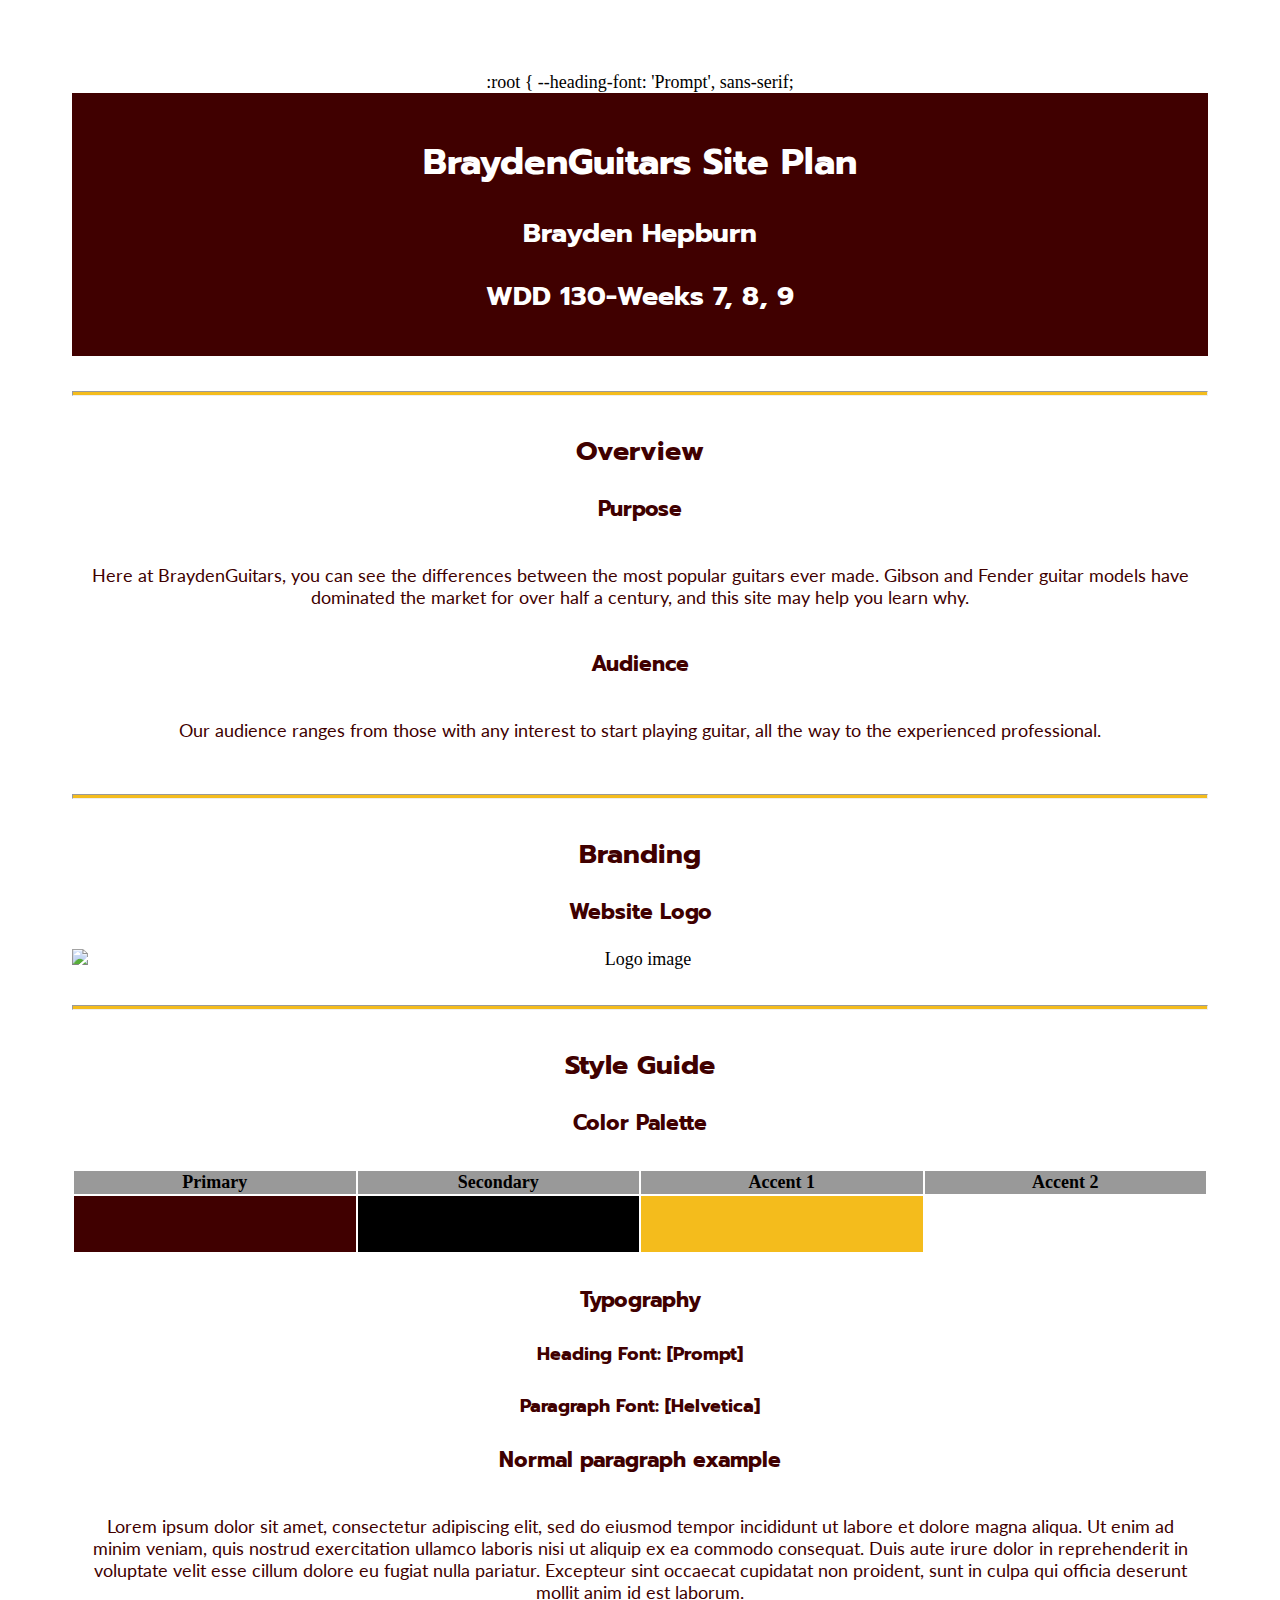
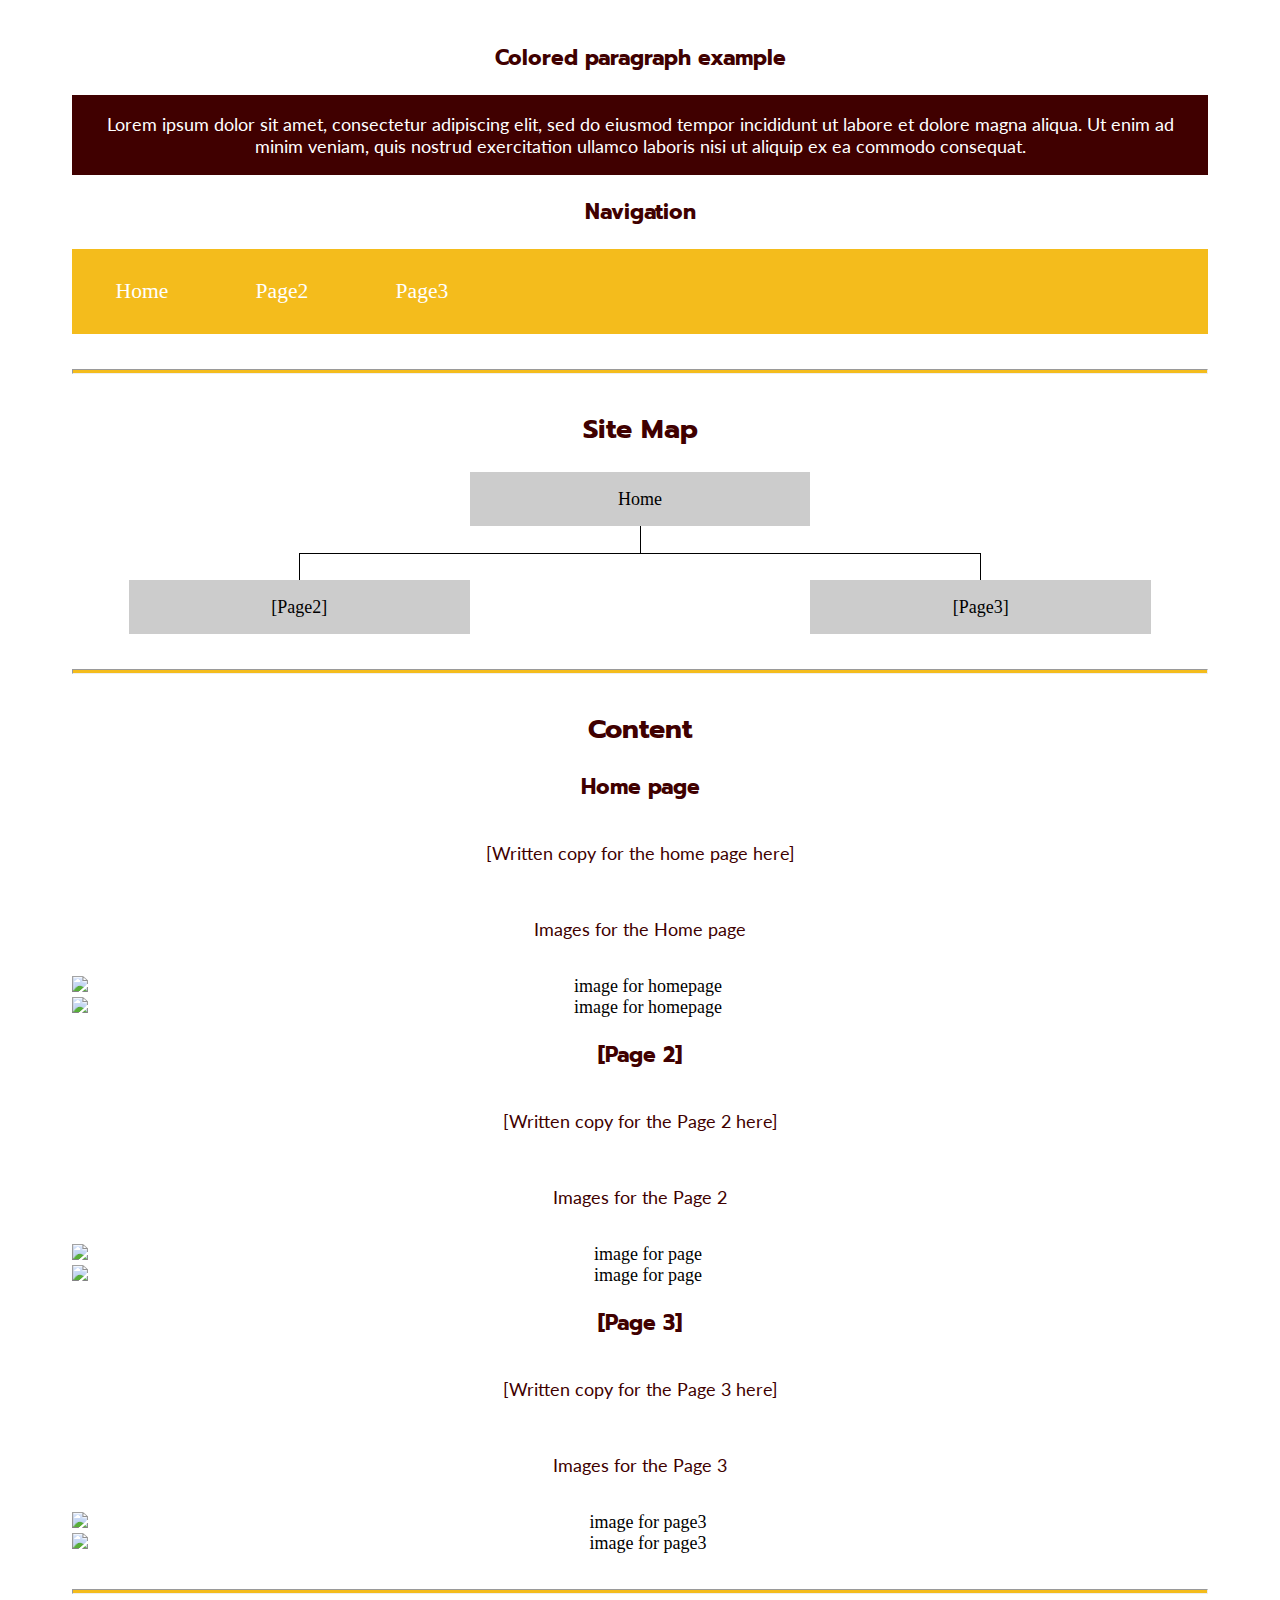
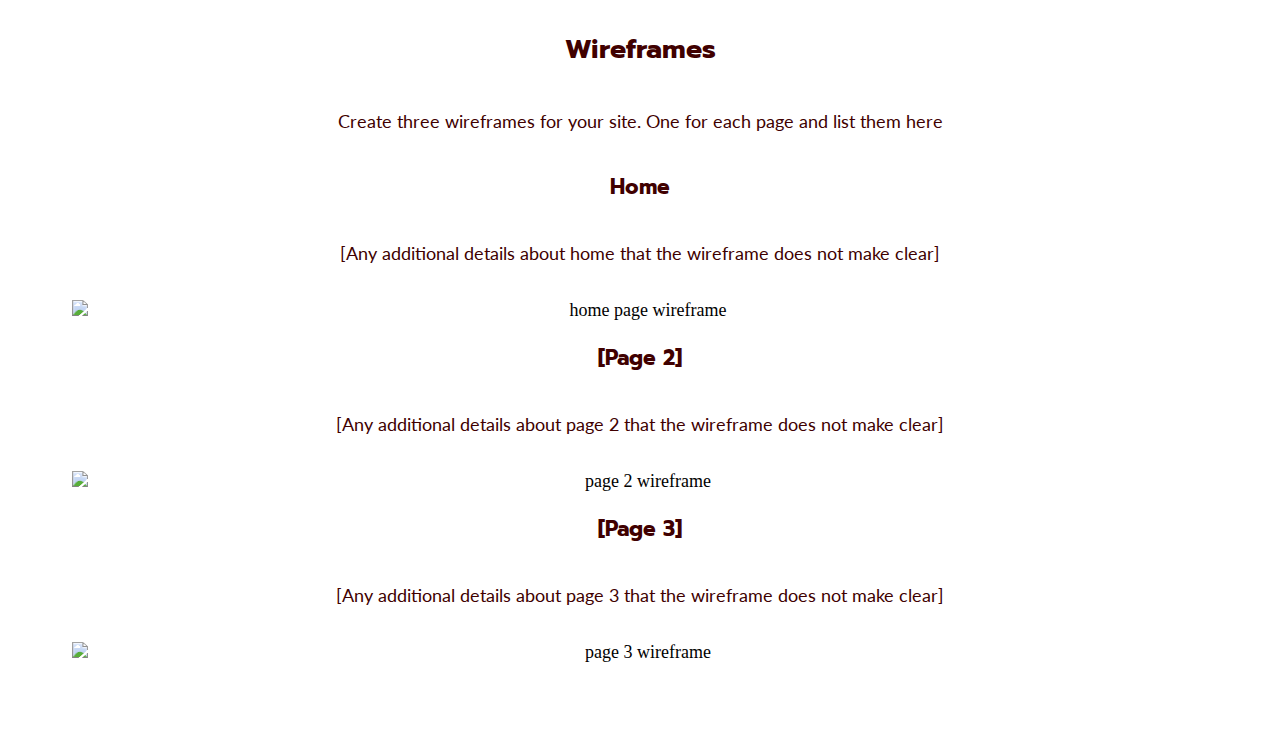
==== Personal Site Plan/site-plan.html @ 511801f4 "font color" ====
<!DOCTYPE html>
<html lang="en-us">
    
  <head>
    <meta charset="utf-8">
    <title>Site Plan</title>
    <link type="text/css" rel="stylesheet" href="styles/site-plan.css">
    <link href="https://fonts.googleapis.com/css2?family=Prompt:wght@400&family=Lato:wght@400&display=swap" rel="stylesheet">
    :root {
        --heading-font: 'Prompt', sans-serif;
  </head>

  <body>
    <header>
      <h1>BraydenGuitars Site Plan</h1>
      <h2>Brayden Hepburn</h2>
      <h2>WDD 130-Weeks 7, 8, 9</h2>
      <!-- In the header above, add the name or your site, your name and class number. For example if you are in section 3 you would put WDD 130.03 -->
    </header>
    <main>

      <!-- ------------------------Steps 2-3------------------------------ -->
      <hr>
      <h2>Overview</h2>
      <h3>Purpose</h3>
      <p>Here at BraydenGuitars, you can see the differences between the most popular guitars ever made. Gibson and Fender guitar models have dominated the market for over half a century, and this site may help you learn why.</p>  <!-- change this -->


      <h3>Audience</h3>
      <p>Our audience ranges from those with any interest to start playing guitar, all the way to the experienced professional. </p>  <!-- change this -->

      <hr>
      <h2>Branding</h2>
      <h3>Website Logo</h3>
      <!-- Replace this with some sort of logo for your site.  A logo can be as simple as the name of your site in a nice font :) -->
      <img src="#" alt="Logo image">
      <hr>
      <h2>
        Style Guide
      </h2>

      <!-- ------------------------Steps 4-8------------------------------ -->

      <h3>
        Color Palette
      </h3>
      <!--  The colors you choose for a website are one of the most important decisions you will make. Follow the instructions on the activity in iLearn. You should have at least 2 colors but do not have to fill in all 4 if you do not need them.  -->

      <table class="colors">
        <tr><th>Primary</th><th>Secondary</th><th>Accent 1</th><th>Accent 2</th></tr>
        <!-- Switch to the site-plan.css file and change your colors there. -->
        <tr><td class="primary"></td><td class="secondary"></td><td class="accent1"></td><td class="accent2"></td></tr>
      </table>

      <!-- ------------------------Step 9------------------------------ -->

      <h3>
        Typography
      </h3>
      <!-- Choose a font for your paragraphs (body copy) and headlines. What font(s) have you chosen? Why did you choose what you did?  Make sure to review the list of web safe fonts at W3Schools.org as a starting point.  Think also about which of your colors above you might use for background and font colors. -->

      <h4>
        Heading Font: [Prompt]  <!-- change this -->
      </h4>
      <h4>
        Paragraph Font: [Helvetica]  <!-- change this -->
      </h4>
      <h3>
        Normal paragraph example
      </h3>
      <p>
        Lorem ipsum dolor sit amet, consectetur adipiscing elit, sed do eiusmod tempor incididunt ut labore et dolore magna aliqua. Ut enim ad minim veniam, quis nostrud exercitation ullamco laboris nisi ut aliquip ex ea commodo consequat. Duis aute irure dolor in reprehenderit in voluptate velit esse cillum dolore eu fugiat nulla pariatur. Excepteur sint occaecat cupidatat non proident, sunt in culpa qui officia deserunt mollit anim id est laborum.
      </p>
      <h3>
        Colored paragraph example
      </h3>
      <p class="colored">
        Lorem ipsum dolor sit amet, consectetur adipiscing elit, sed do eiusmod tempor incididunt ut labore et dolore magna aliqua. Ut enim ad minim veniam, quis nostrud exercitation ullamco laboris nisi ut aliquip ex ea commodo consequat. 
      </p>

      <!-- ------------------------Step 10------------------------------ -->

      <h3>
        Navigation
      </h3>
      <!-- Think about how you want your navigation bar to look. In the site-plan.css file change the colors to your colors to get the look you desire. --> 
      <nav>
        <a href="#">Home</a>
        <a href="#">Page2</a>
        <a href="#">Page3</a>
      </nav>
      <hr>
      <h2>
        Site Map
      </h2>
      <div class="sitemap">
        <div class="sm-home">
          Home
        </div>
        <div class="sm-page2">
          [Page2] <!-- change this -->
        </div>
        <div class="sm-page3">
          [Page3]  <!-- change this -->
        </div>

        <div class="top">
          &nbsp;
        </div>
        <div class="left">
          &nbsp;
        </div>
        <div class="right">
          &nbsp;
        </div>

      </div>

      <!-- --------Content Section -------------- -->
      <hr>
      <h2>
        Content
      </h2>
      <h3>Home page</h3>
      <p>
        [Written copy for the home page here]
      </p>
      <p>Images for the Home page</p>
        <img src="#" alt="image for homepage">
        <img src="#" alt="image for homepage">

      </ul>
      <h3>[Page 2]</h3>
      <p>
        [Written copy for the Page 2 here]
      </p>
      <p>Images for the Page 2</p>
        <img src="#" alt="image for page">
        <img src="#" alt="image for page">

      </ul>
      <h3>[Page 3]</h3>
      <p>
        [Written copy for the Page 3 here]
      </p>
      <p>Images for the Page 3</p>
        <img src="#" alt="image for page3">
        <img src="#" alt="image for page3">

      </ul>
      <hr>
      <h2>
        Wireframes
      </h2>
      <p>
        Create three wireframes for your site. One for each page and list them here</p>

      <h3>Home</h3>
      <p>         
        [Any additional details about home that the wireframe does not make clear]
      </p>
      <img src="#" alt="home page wireframe">

      <h3>[Page 2]</h3>
      <p>         
        [Any additional details about page 2 that the wireframe does not make clear]
      </p>
      <img src="#" alt="page 2 wireframe">

      <h3>[Page 3]</h3>
      <p>         
        [Any additional details about page 3 that the wireframe does not make clear]
      </p>
      <img src="#" alt="page 3 wireframe">
    </main>
  </body>

</html>
---- Personal Site Plan/styles/site-plan.css ----
:root {
    /* change the values below to your colors from your palette */
    --primary-color: #400000   ;
    --secondary-color: black;
    --accent1-color: #F4BC1C;
    --accent2-color: white;
  
    /* change the values below to your chosen font(s) */
    --heading-font: "Prompt";
    --paragraph-font: Lato, Helvetica, sans-serif;

    @font-face {
        font-family: 'Prompt';
        src: url('fonts.google.com/specimen/Prompt') format('woff2'),
        src: url('fonts/Prompt-Regular.woff') format('woff');
        font-weight: normal;
        font-style: normal;
    }
  
    /* these colors below should be chosen from among your palette colors above */
    --headline-color-on-white: #400000;  /* headlines on a white background */ 
    --headline-color-on-color: white; /* headlines on a colored background */ 
    --paragraph-color-on-white: #400000; /* paragraph text on a white background */ 
    --paragraph-color-on-color: white; /* paragraph text on a colored background */ 
    --paragraph-background-color: #400000 ;
    --nav-link-color: white;
    --nav-background-color: #F4BC1C;
    --nav-hover-link-color: white;
    --nav-hover-background-color: #400000;
  }
  
  
  /*  Look around below...but DON'T CHANGE ANYTHING! */
  
  body {
    max-width: 1200px;
    margin: 0 auto;
    padding: 4em;
    font-size: 18px;
    text-align: center;
  }
  img {
    display: block;
    margin: 0 auto;
  }
  h1, h2, h3, h4, h5, h6 {
    font-family: var(--heading-font);
    color: var(--headline-color-on-white);
  }
  h2 {
    text-align: center;
  }
  hr {
    height: 3px;
    margin: 35px 0;
    background: var(--accent1-color);
  }
  header {
    padding: 1em;
    text-align: center;
    color: var(--headline-color-on-color);
    background-color: var(--paragraph-background-color);
  }
  header > h1, header > h2 {
    color: var(--headline-color-on-color);
  }
  
  p {
    font-family: var(--paragraph-font);
    color: var(--paragraph-color-on-white);
    padding: 1em;
  }
  .colors {
    width: 100%;
    min-width: 350px;
    margin: 30px auto;
    text-align: center;
  }
  .colors th {
    background-color: #999;
  }
  .colors td{
    width: 25%;
    height: 3em;
  }
  
  .primary {
    background-color: var(--primary-color);
  }
  .secondary {
    background-color: var(--secondary-color);
  }
  .accent1 {
    background-color: var(--accent1-color);
  }
  .accent2{
    background-color: var(--accent2-color);
  }
  
  p.colored {
    background-color: var(--paragraph-background-color);
    color: var(--paragraph-color-on-color);
  }
  
  nav {
    background-color: var(--nav-background-color);
    line-height: 3em;
    text-align: center;
    font-size: 1.2em;
  }
  nav  {
    list-style-type: none;
    display: flex;
  
  }
  nav a {
    padding:1em;
    min-width: 120px;
    text-decoration: none;
    padding: 10px;
  
  }
  nav a:link, nav a:visited {
    color: var(--nav-link-color);
  }
  nav a:hover {
    color: var(--nav-hover-link-color);
    background-color: var(--nav-hover-background-color);
  }
  
  .sitemap {
    display: grid;
    justify-content: center;
  
    grid-template-columns: repeat(6, 15%);
    grid-template-rows: 3em 1.5em 1.5em 3em;
    grid-template-areas: ". . home home . ."
      ". . . top . ."
      ". left left right right ."
      "page2 page2 . . page3 page3";
  }
  .sitemap > div {
  
    text-align: center;
  
  }
  .sm-home {
    grid-area: home;
    background-color: #ccc;
    line-height: 3em;
  }
  .sm-page2 {
    grid-area: page2;
    background-color: #ccc;
    line-height: 3em;
  }
  .sm-page3 {
    grid-area: page3;
    background-color: #ccc;
    line-height: 3em;
  }
  
  .top {
    grid-area: top;
    border-left: 1px solid;
  }
  
  .left {
    grid-area: left;
    border-top: 1px solid;
    border-left: 1px solid;
  }
  
  .right {
    grid-area: right;
    border-top: 1px solid;
    border-right: 1px solid;
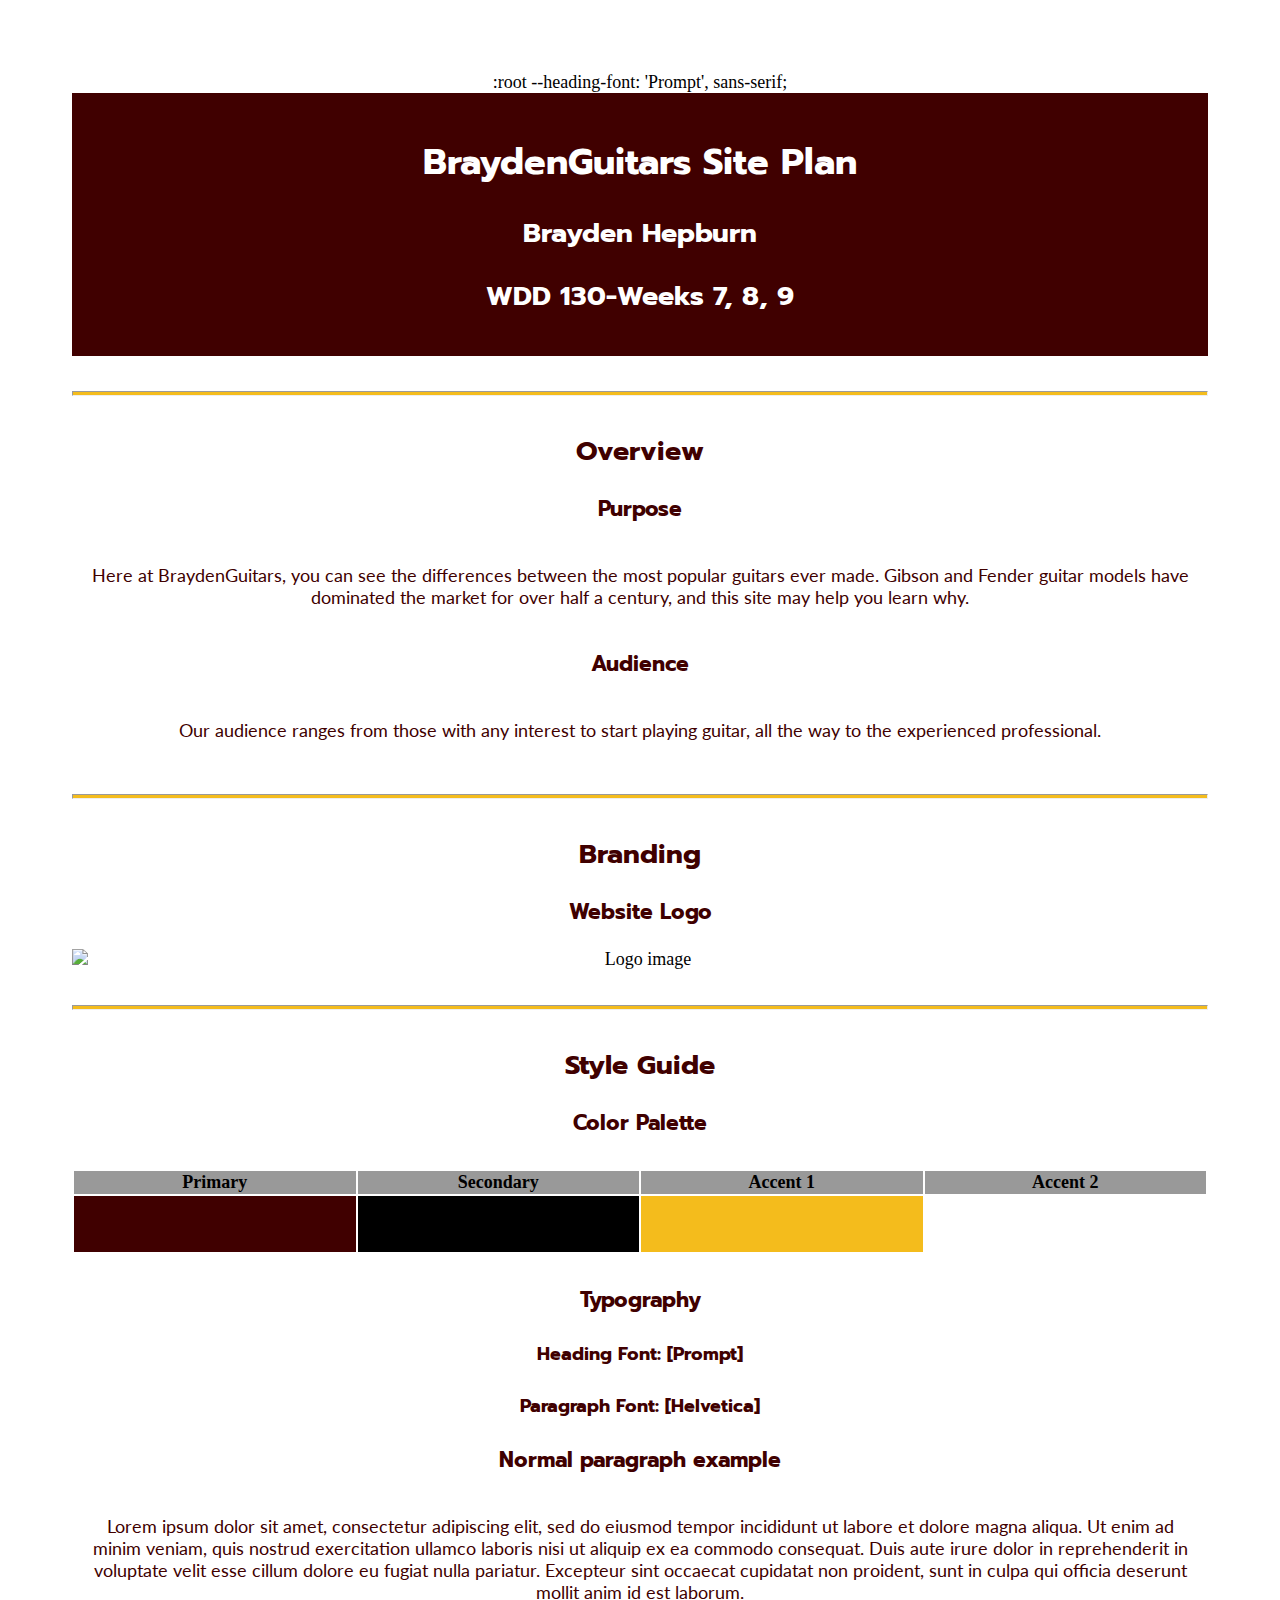
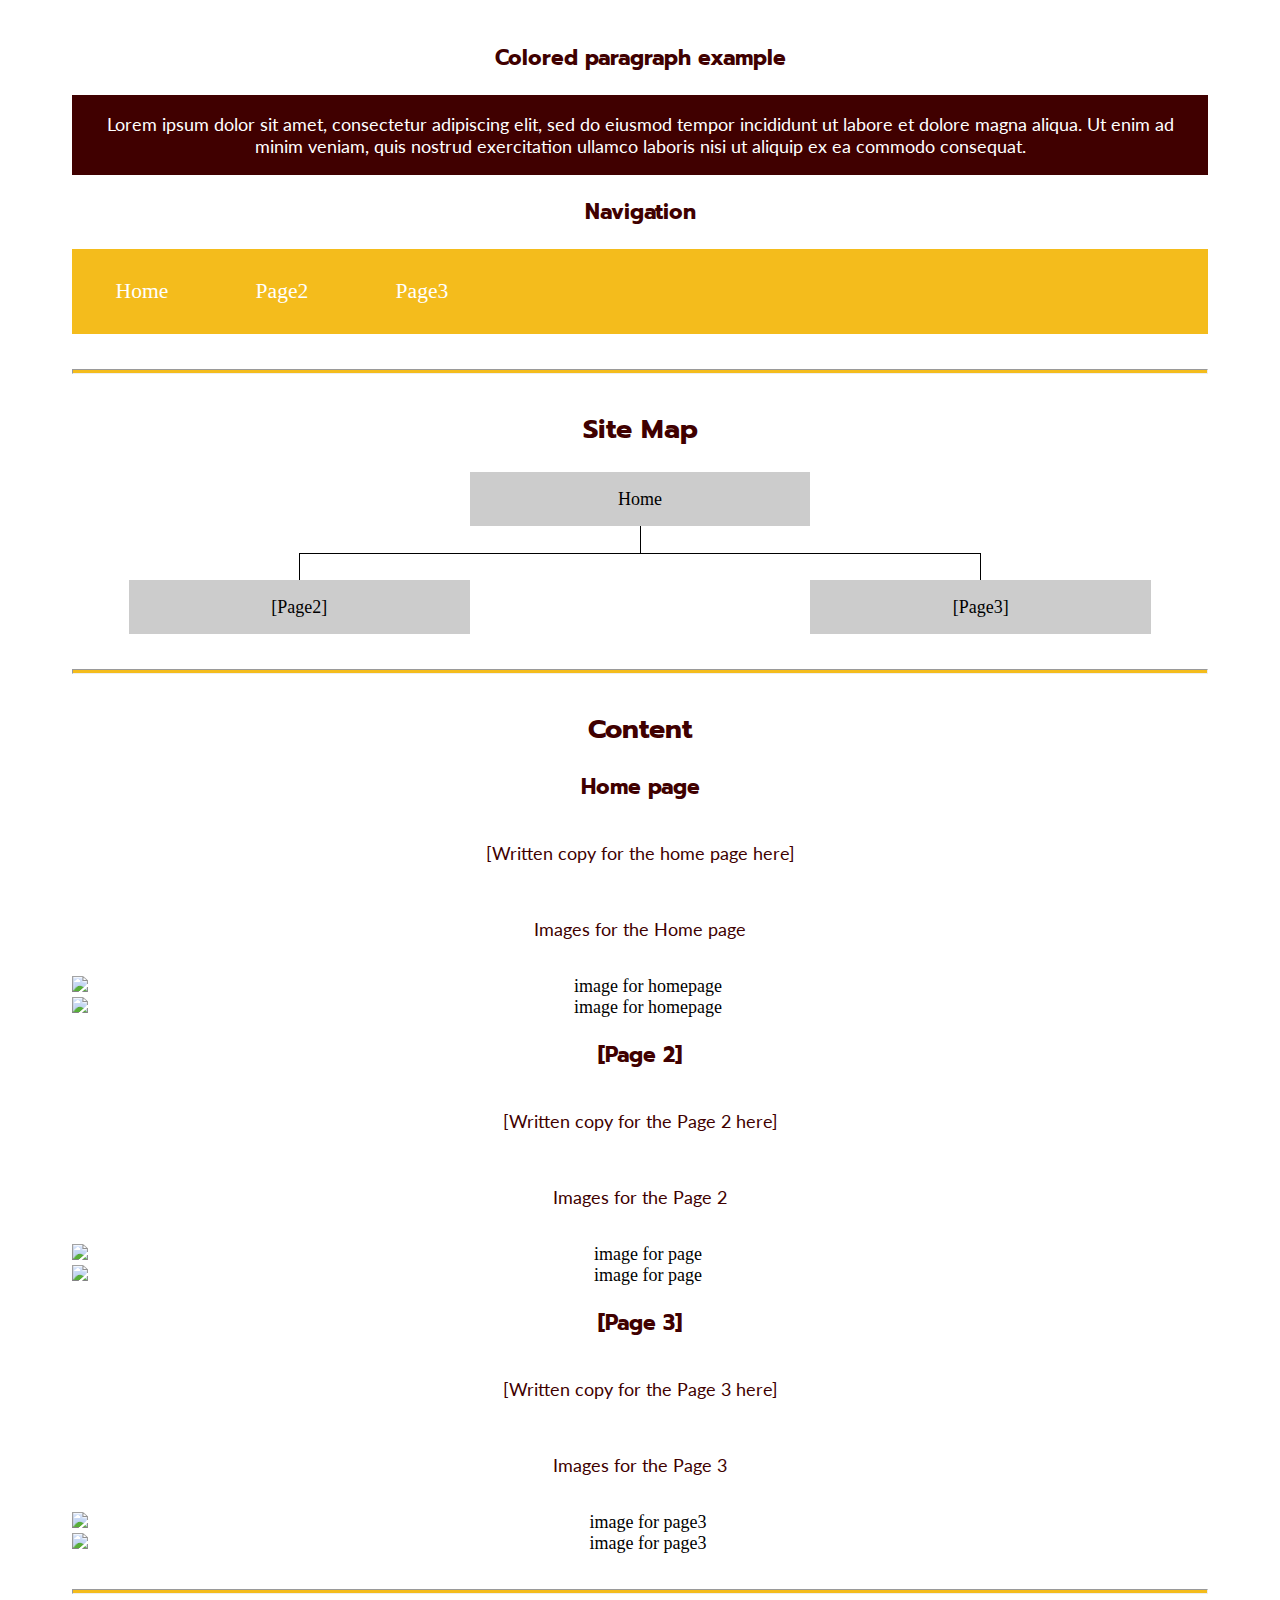
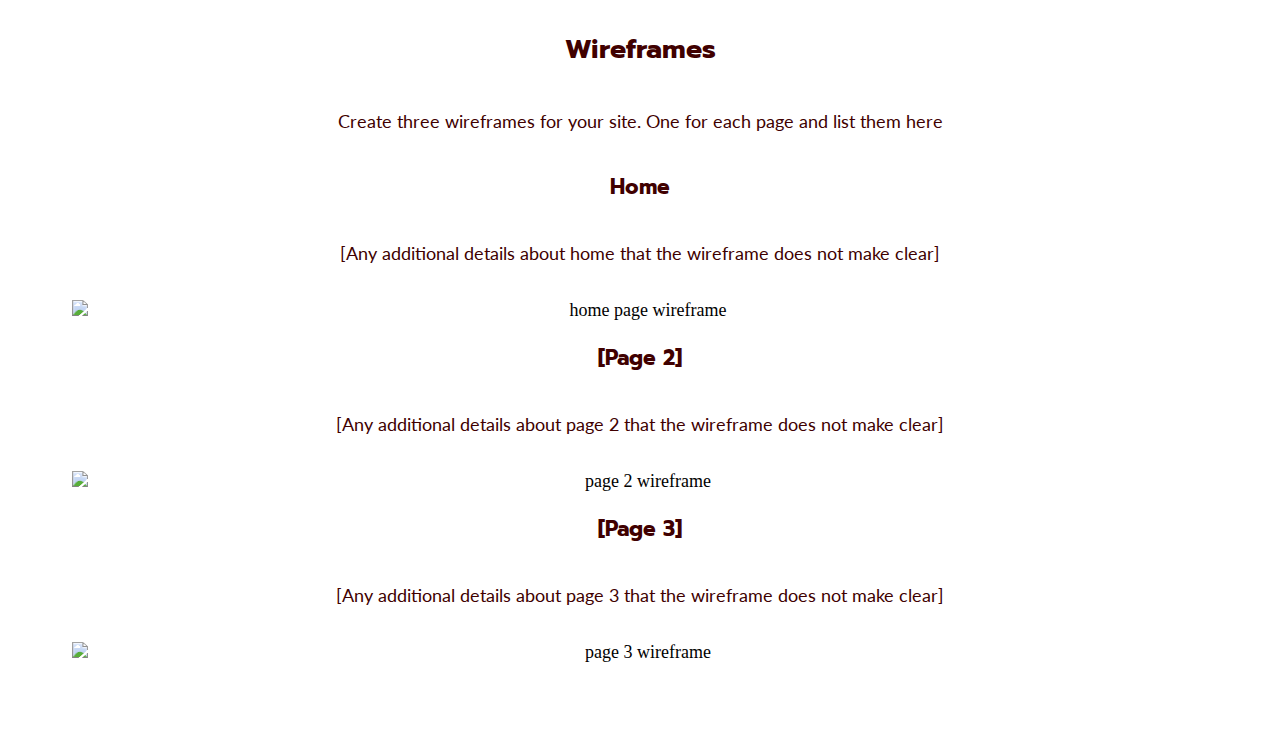
==== commit 1158e932: "wdd" ====
--- a/Personal Site Plan/site-plan.html
+++ b/Personal Site Plan/site-plan.html
@@ -7,7 +7,7 @@
     <title>Site Plan</title>
     <link type="text/css" rel="stylesheet" href="styles/site-plan.css">
     <link href="https://fonts.googleapis.com/css2?family=Prompt:wght@400&family=Lato:wght@400&display=swap" rel="stylesheet">
-    :root {
+    :root 
         --heading-font: 'Prompt', sans-serif;
   </head>
 
